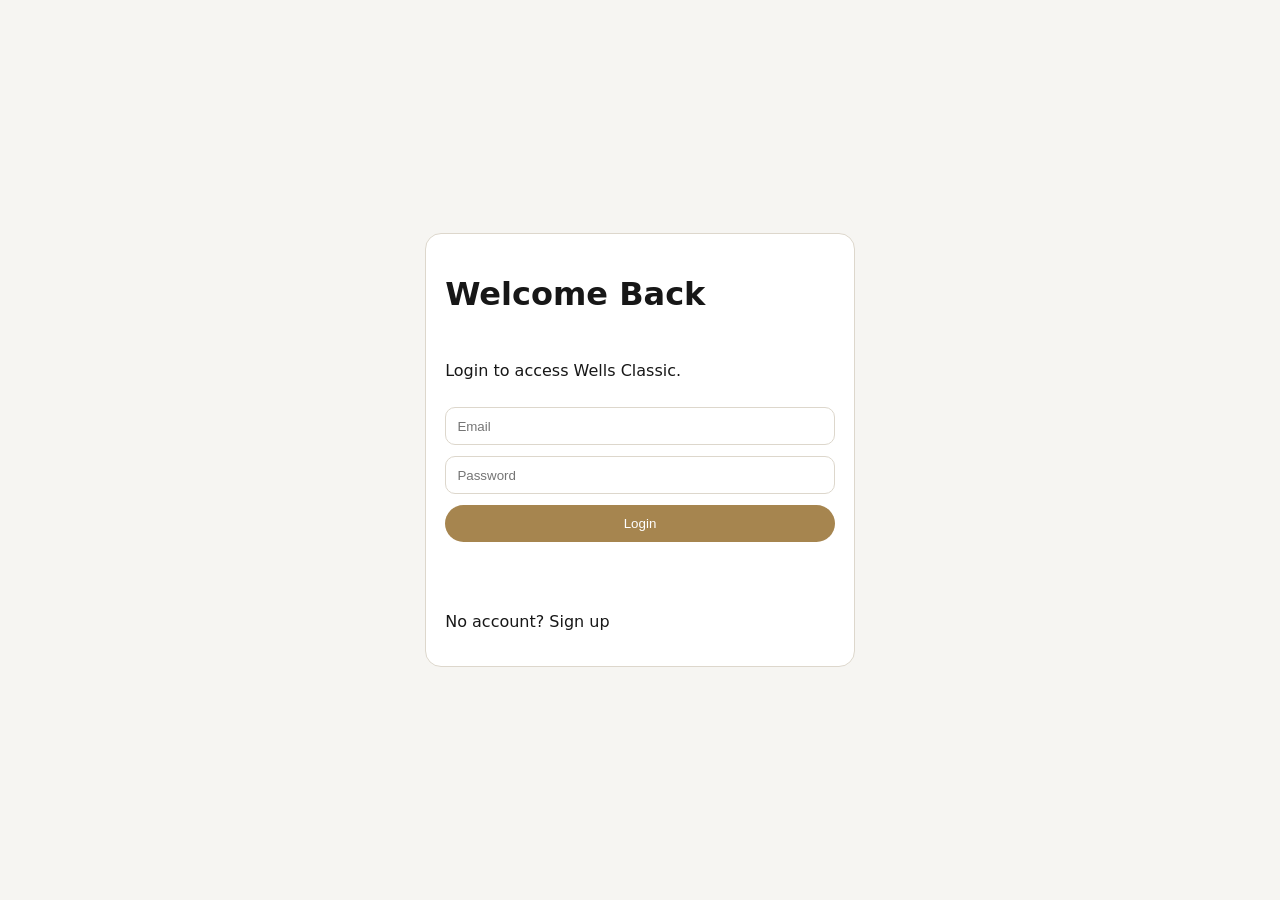
==== about.html @ 5519ff1f "Build complete multi-page Wells Classic luxury storefront" ====
<!DOCTYPE html>
<html lang="en">
<head><meta charset="UTF-8" /><meta name="viewport" content="width=device-width, initial-scale=1.0" /><title>About | Wells Classic</title><link rel="stylesheet" href="styles.css" /></head>
<body data-page="about" data-auth-required="true">
<header class="header"><nav class="navbar container"><a class="brand" href="index.html">Wells Classic</a><button class="hamburger" id="hamburger">☰</button><div class="menu" id="menu"><a href="shop.html">Shop</a><a href="reels.html">Reels</a><a href="about.html">About</a><a href="contact.html">Contact</a><a href="cart.html">Cart <span id="cartCount" class="pill">0</span></a><a href="dashboard.html">Dashboard</a><button class="theme-switch" id="themeToggle"><span class="thumb"></span></button><button class="btn ghost" id="logoutBtn">Logout</button></div></nav></header>
<main class="container section"><h1>About Wells Classic</h1><p class="lead">Wells Classic is a premium fashion destination built to blend timeless sophistication with modern expression.</p><div class="card-grid"><article class="info-card"><h3>The Shop</h3><p>We source luxury clothing, footwear, bags, and jewelry with a strict quality-first approach.</p></article><article class="info-card"><h3>The Owner</h3><p>Founded by Wells, a stylist and entrepreneur with over a decade of experience in high-end retail curation.</p></article><article class="info-card"><h3>Mission</h3><p>To make premium fashion personalized, accessible, and memorable for every customer journey.</p></article></div></main>
<footer class="footer"><p class="copyright">© <span id="year"></span> Wells Classic. All rights reserved.</p></footer>
<script src="script.js"></script>
</body></html>
---- styles.css ----
:root {
  --bg: #f6f5f2;
  --surface: #ffffff;
  --text: #171717;
  --muted: #5e5e5e;
  --line: #ddd7cc;
  --gold: #a6854f;
  --gold-dark: #7d6337;
}
body.dark {
  --bg: #0f1115;
  --surface: #161a21;
  --text: #f5f5f5;
  --muted: #c3c3c3;
  --line: #2b3342;
}
* { box-sizing: border-box; }
body {
  margin: 0;
  font-family: Inter, system-ui, sans-serif;
  background: var(--bg);
  color: var(--text);
}
a { color: inherit; text-decoration: none; }
.container { width: min(1120px, 92%); margin: 0 auto; }
.section { padding: 2.8rem 0; }
.lead { color: var(--muted); }

.header { position: sticky; top: 0; z-index: 20; background: color-mix(in oklab, var(--bg), transparent 8%); backdrop-filter: blur(8px); border-bottom: 1px solid var(--line); }
.navbar { display: flex; align-items: center; justify-content: space-between; gap: 1rem; min-height: 68px; }
.brand { font-weight: 800; letter-spacing: 0.04em; font-size: 1.2rem; }
.menu { display: flex; align-items: center; gap: 1rem; }
.pill { font-size: 0.75rem; background: var(--gold); color: white; padding: 0.1rem 0.45rem; border-radius: 999px; }
.hamburger { display: none; font-size: 1.5rem; border: 0; background: transparent; color: var(--text); }

.btn { border: 1px solid var(--line); background: var(--surface); color: var(--text); border-radius: 999px; padding: 0.6rem 1rem; cursor: pointer; }
.btn.primary { background: var(--gold); color: #fff; border-color: transparent; }
.btn.primary:hover { background: var(--gold-dark); }
.btn.ghost { background: transparent; }

.theme-switch { width: 56px; height: 30px; border-radius: 999px; border: 1px solid var(--line); background: var(--surface); padding: 3px; position: relative; cursor: pointer; }
.theme-switch .thumb { display: block; width: 22px; height: 22px; border-radius: 50%; background: linear-gradient(145deg, #ffd06e, #f7a400); transition: transform .3s ease; }
body.dark .theme-switch .thumb { transform: translateX(25px); background: linear-gradient(145deg, #9cb4ff, #6880ff); }

.hero { display: grid; grid-template-columns: 1.1fr 1fr; align-items: center; gap: 2rem; padding: 3rem 0; }
.eyebrow { text-transform: uppercase; letter-spacing: 0.18em; color: var(--gold); font-weight: 700; font-size: 0.8rem; }
.hero h1 { font-size: clamp(1.8rem, 3.6vw, 3.2rem); margin: 0.5rem 0; }
.hero p { color: var(--muted); }
.hero-carousel { position: relative; overflow: hidden; border-radius: 20px; border: 1px solid var(--line); background: var(--surface); padding: 1rem; }
.slides { min-height: 360px; }
.slide { display: none; animation: fade .5s ease; }
.slide.active { display: block; }
.slide img { width: 100%; height: 300px; object-fit: cover; border-radius: 12px; }
.slide h3 { margin: 0.7rem 0 0; }
@keyframes fade { from { opacity: .3; transform: translateY(8px);} to {opacity: 1; transform: translateY(0);} }
.carousel-nav { position: absolute; top: 48%; transform: translateY(-50%); border: none; width: 34px; height: 34px; border-radius: 50%; background: #00000088; color: #fff; cursor: pointer; }
.prev { left: 10px; }
.next { right: 10px; }

.section-head { display: flex; justify-content: space-between; align-items: center; }
.card-grid { display: grid; grid-template-columns: repeat(4, 1fr); gap: 1rem; margin-top: 1rem; }
.category-card, .info-card { background: var(--surface); border: 1px solid var(--line); border-radius: 16px; padding: 1rem; transition: .25s ease; }
.category-card:hover, .info-card:hover { transform: translateY(-4px); box-shadow: 0 8px 24px #00000011; }

.chips { display: flex; gap: .6rem; flex-wrap: wrap; margin: 1rem 0 1.2rem; }
.chip { border: 1px solid var(--line); background: var(--surface); border-radius: 999px; padding: .5rem .9rem; cursor: pointer; }
.chip.active { background: var(--gold); color: #fff; border-color: transparent; }
.products-grid { display: grid; grid-template-columns: repeat(3, 1fr); gap: 1rem; }
.product-card { background: var(--surface); border: 1px solid var(--line); border-radius: 16px; overflow: hidden; }
.product-card img { width: 100%; height: 210px; object-fit: cover; }
.product-body { padding: .9rem; }
.meta { display: flex; justify-content: space-between; align-items: center; color: var(--muted); font-size: .85rem; }
.product-actions { display: flex; gap: .5rem; margin-top: .8rem; }
.product-actions input { width: 66px; border: 1px solid var(--line); background: transparent; color: var(--text); border-radius: 8px; padding: .4rem; }

.reels { display: grid; grid-template-columns: repeat(auto-fill, minmax(240px, 1fr)); gap: 1rem; }
.reel-card { background: var(--surface); border: 1px solid var(--line); border-radius: 14px; padding: .6rem; }
.reel-card video { width: 100%; border-radius: 10px; height: 300px; object-fit: cover; }

.stack { display: grid; gap: .8rem; margin-bottom: 1rem; }
.cart-item { display: grid; grid-template-columns: 100px 1fr auto; gap: .8rem; background: var(--surface); border: 1px solid var(--line); border-radius: 12px; padding: .7rem; align-items: center; }
.cart-item img { width: 100%; height: 80px; object-fit: cover; border-radius: 8px; }
.cart-summary { display: flex; justify-content: space-between; align-items: center; margin: 1rem 0 1.5rem; }
.order-track { background: var(--surface); border: 1px solid var(--line); border-radius: 12px; padding: 1rem; display: grid; gap: .6rem; }
input, textarea { width: 100%; border: 1px solid var(--line); background: transparent; color: var(--text); border-radius: 10px; padding: .65rem .7rem; }

.footer { border-top: 1px solid var(--line); margin-top: 2rem; }
.footer-grid { display: grid; grid-template-columns: 2fr 1fr 1fr 1fr; gap: 1rem; padding: 2rem 0; }
.footer-grid a, .footer-grid p { display: block; margin: .35rem 0; color: var(--muted); }
.copyright { text-align: center; color: var(--muted); padding: 0 0 1.5rem; }

.auth-wrap { min-height: 100vh; display: grid; place-items: center; padding: 1rem; }
.auth-card { width: min(430px, 95%); background: var(--surface); border: 1px solid var(--line); border-radius: 16px; padding: 1.2rem; display: grid; gap: .7rem; }

@media (max-width: 920px) {
  .hero { grid-template-columns: 1fr; }
  .card-grid { grid-template-columns: repeat(2, 1fr); }
  .products-grid { grid-template-columns: repeat(2, 1fr); }
  .footer-grid { grid-template-columns: repeat(2, 1fr); }
}
@media (max-width: 700px) {
  .hamburger { display: block; }
  .menu { display: none; position: absolute; top: 68px; left: 0; right: 0; background: var(--surface); border-top: 1px solid var(--line); flex-direction: column; align-items: flex-start; padding: 1rem 4%; }
  .menu.open { display: flex; }
  .products-grid, .card-grid { grid-template-columns: 1fr; }
  .cart-item { grid-template-columns: 1fr; }
}
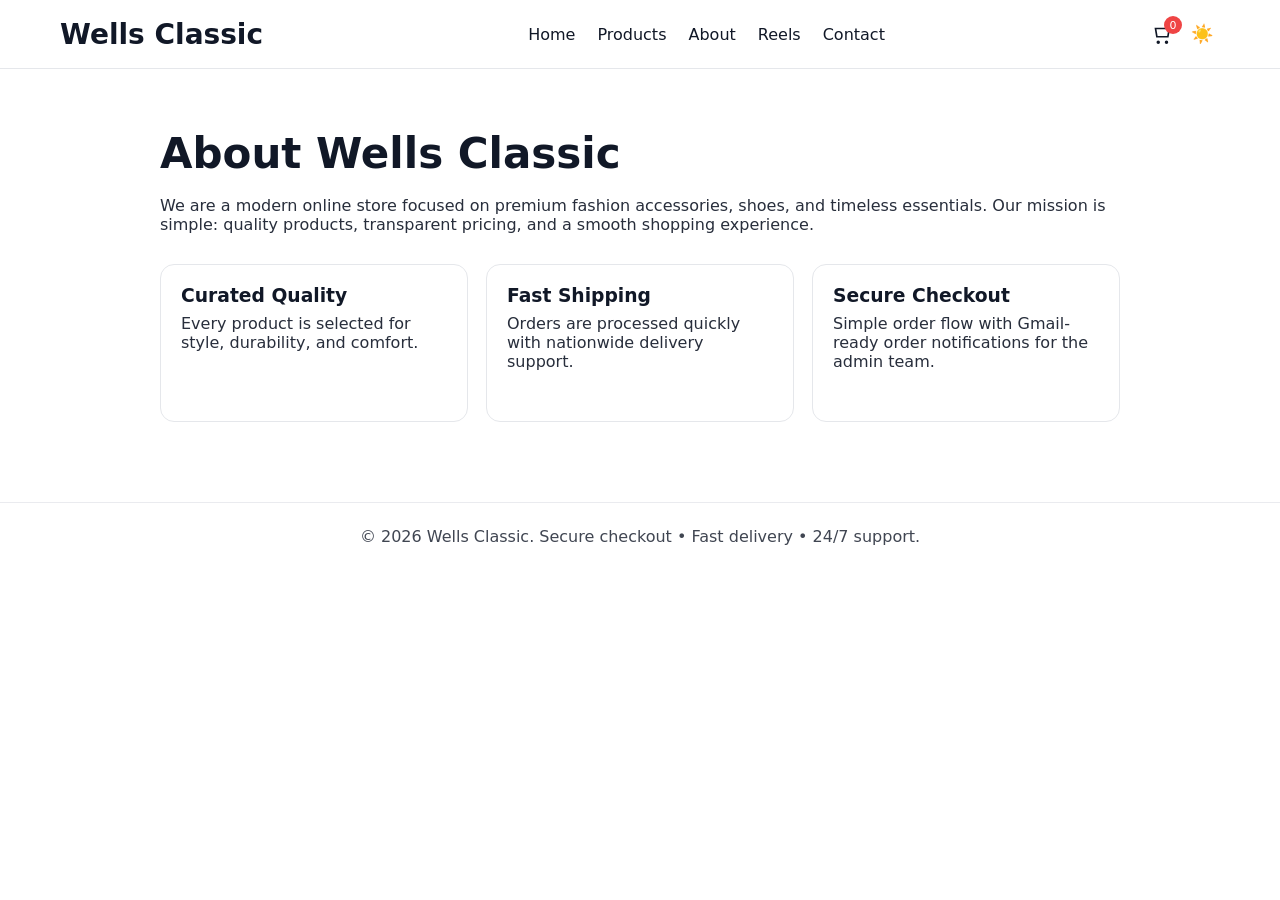
==== commit 33c586ad: "Refine checkout details, product CTA, and product page routing" ====
--- a/about.html
+++ b/about.html
@@ -1,9 +1,31 @@
 <!DOCTYPE html>
 <html lang="en">
-<head><meta charset="UTF-8" /><meta name="viewport" content="width=device-width, initial-scale=1.0" /><title>About | Wells Classic</title><link rel="stylesheet" href="styles.css" /></head>
-<body data-page="about" data-auth-required="true">
-<header class="header"><nav class="navbar container"><a class="brand" href="index.html">Wells Classic</a><button class="hamburger" id="hamburger">☰</button><div class="menu" id="menu"><a href="shop.html">Shop</a><a href="reels.html">Reels</a><a href="about.html">About</a><a href="contact.html">Contact</a><a href="cart.html">Cart <span id="cartCount" class="pill">0</span></a><a href="dashboard.html">Dashboard</a><button class="theme-switch" id="themeToggle"><span class="thumb"></span></button><button class="btn ghost" id="logoutBtn">Logout</button></div></nav></header>
-<main class="container section"><h1>About Wells Classic</h1><p class="lead">Wells Classic is a premium fashion destination built to blend timeless sophistication with modern expression.</p><div class="card-grid"><article class="info-card"><h3>The Shop</h3><p>We source luxury clothing, footwear, bags, and jewelry with a strict quality-first approach.</p></article><article class="info-card"><h3>The Owner</h3><p>Founded by Wells, a stylist and entrepreneur with over a decade of experience in high-end retail curation.</p></article><article class="info-card"><h3>Mission</h3><p>To make premium fashion personalized, accessible, and memorable for every customer journey.</p></article></div></main>
-<footer class="footer"><p class="copyright">© <span id="year"></span> Wells Classic. All rights reserved.</p></footer>
-<script src="script.js"></script>
-</body></html>
+<head>
+  <meta charset="UTF-8" />
+  <meta name="viewport" content="width=device-width, initial-scale=1.0" />
+  <title>Wells Classic | About</title>
+  <link rel="stylesheet" href="styles.css" />
+</head>
+<body>
+<header class="header">
+  <nav class="navbar">
+    <div class="logo">Wells Classic</div>
+    <ul class="nav-links"><li><a href="index.html">Home</a></li><li><a href="products.html">Products</a></li><li><a href="about.html">About</a></li><li><a href="reels.html">Reels</a></li><li><a href="contact.html">Contact</a></li></ul>
+    <div class="actions"><a class="icon-btn cart-link" href="cart.html" aria-label="Open cart"><svg viewBox="0 0 24 24"><path d="M6 6h15l-1.5 9h-12z"></path><circle cx="9" cy="21" r="1"></circle><circle cx="18" cy="21" r="1"></circle></svg><span class="cart-count" data-cart-count>0</span></a><button class="theme-toggle" id="themeToggle"><span class="sun">☀️</span><span class="moon">🌙</span></button></div>
+    <button class="hamburger" id="hamburger">☰</button>
+  </nav>
+  <div class="mobile-menu" id="mobileMenu"><a href="index.html">Home</a><a href="products.html">Products</a><a href="about.html">About</a><a href="reels.html">Reels</a><a href="contact.html">Contact</a><a href="cart.html">Cart (<span data-cart-count>0</span>)</a><button class="btn secondary" id="themeToggleMobile">Toggle Dark Mode</button></div>
+</header>
+<main class="content-page">
+  <h1>About Wells Classic</h1>
+  <p>We are a modern online store focused on premium fashion accessories, shoes, and timeless essentials. Our mission is simple: quality products, transparent pricing, and a smooth shopping experience.</p>
+  <div class="feature-grid">
+    <article><h3>Curated Quality</h3><p>Every product is selected for style, durability, and comfort.</p></article>
+    <article><h3>Fast Shipping</h3><p>Orders are processed quickly with nationwide delivery support.</p></article>
+    <article><h3>Secure Checkout</h3><p>Simple order flow with Gmail-ready order notifications for the admin team.</p></article>
+  </div>
+</main>
+<footer class="site-footer"><p>© 2026 Wells Classic. Secure checkout • Fast delivery • 24/7 support.</p></footer>
+<script src="script.js" defer></script>
+</body>
+</html>
--- a/styles.css
+++ b/styles.css
@@ -1,107 +1,114 @@
 :root {
-  --bg: #f6f5f2;
-  --surface: #ffffff;
-  --text: #171717;
-  --muted: #5e5e5e;
-  --line: #ddd7cc;
-  --gold: #a6854f;
-  --gold-dark: #7d6337;
+  --bg: #ffffff;
+  --text: #111827;
+  --border: #e5e7eb;
+  --icon: #111827;
+  --btn-bg: #000000;
+  --btn-text: #ffffff;
+  --btn-border: #e5e7eb;
 }
+
 body.dark {
-  --bg: #0f1115;
-  --surface: #161a21;
-  --text: #f5f5f5;
-  --muted: #c3c3c3;
-  --line: #2b3342;
+  --bg: #0f172a;
+  --text: #f8fafc;
+  --border: #1e293b;
+  --icon: #f8fafc;
+  --btn-bg: #ffffff;
+  --btn-text: #000000;
+  --btn-border: #334155;
 }
-* { box-sizing: border-box; }
-body {
-  margin: 0;
-  font-family: Inter, system-ui, sans-serif;
-  background: var(--bg);
-  color: var(--text);
+
+* { margin: 0; padding: 0; box-sizing: border-box; }
+body { font-family: system-ui, sans-serif; background: var(--bg); color: var(--text); transition: background 0.3s ease, color 0.3s ease; }
+
+.header { border-bottom: 1px solid var(--border); background: var(--bg); position: sticky; top: 0; z-index: 1000; }
+.navbar { max-width: 1200px; margin: auto; padding: 16px 20px; display: flex; align-items: center; justify-content: space-between; }
+.logo { font-size: 28px; font-weight: 800; }
+.nav-links { display: flex; gap: 22px; list-style: none; }
+.nav-links a { text-decoration: none; color: var(--text); font-weight: 500; }
+
+.actions { display: flex; align-items: center; gap: 12px; }
+.btn { padding: 8px 16px; border-radius: 999px; border: 1px solid var(--btn-border); background: transparent; color: var(--text); cursor: pointer; font-weight: 500; text-decoration: none; }
+.btn.primary { background: var(--btn-bg); color: var(--btn-text); border: none; }
+.btn.secondary { background: transparent; }
+.icon-btn { background: none; border: none; cursor: pointer; position: relative; }
+.icon-btn svg { width: 22px; height: 22px; fill: none; stroke: var(--icon); stroke-width: 1.8; }
+.cart-link { display: inline-flex; align-items: center; text-decoration: none; }
+.cart-count { position: absolute; top: -7px; right: -10px; background: #ef4444; color: #fff; font-size: 11px; min-width: 18px; height: 18px; border-radius: 999px; display: grid; place-items: center; padding: 0 4px; }
+
+.theme-toggle { position: relative; width: 36px; height: 36px; border: none; background: none; cursor: pointer; }
+.theme-toggle span { position: absolute; inset: 0; display: flex; align-items: center; justify-content: center; font-size: 18px; transition: transform 0.5s ease, opacity 0.3s ease; }
+.sun { opacity: 1; transform: rotate(0deg) scale(1); }
+.moon { opacity: 0; transform: rotate(-90deg) scale(0); }
+body.dark .sun { opacity: 0; transform: rotate(90deg) scale(0); }
+body.dark .moon { opacity: 1; transform: rotate(0deg) scale(1); }
+
+.hamburger { display: none; font-size: 26px; background: none; border: none; cursor: pointer; color: var(--icon); }
+.mobile-menu { display: none; flex-direction: column; gap: 16px; padding: 20px; border-top: 1px solid var(--border); background: var(--bg); }
+.mobile-menu a { text-decoration: none; color: var(--text); font-weight: 500; }
+.mobile-menu.active { display: flex; }
+
+.carousel-container { max-width: 1200px; margin: auto; padding: 40px 20px; }
+.carousel { position: relative; overflow: hidden; }
+.slide { display: none; align-items: center; gap: 40px; }
+.slide.active { display: flex; }
+.slide-text { flex: 1; display: flex; flex-direction: column; justify-content: space-between; min-height: 280px; }
+.slide-text h1 { font-size: 40px; margin-bottom: 12px; }
+.slide-text p { opacity: 0.85; max-width: 420px; }
+.shop-btn { margin-top: auto; padding: 12px 28px; border-radius: 999px; background: var(--btn-bg); color: var(--btn-text); border: none; cursor: pointer; font-size: 16px; width: fit-content; text-decoration: none; }
+.slide img { flex: 1; max-width: 100%; border-radius: 16px; object-fit: contain; height: 380px; }
+.nav { position: absolute; top: 50%; transform: translateY(-50%); background: rgba(0,0,0,0.5); color: #fff; border: none; font-size: 22px; padding: 10px 14px; cursor: pointer; border-radius: 50%; }
+.nav.prev { left: 10px; }
+.nav.next { right: 10px; }
+
+.categories { max-width: 1200px; margin: 80px auto; padding: 0 20px; }
+.categories-title { text-align: center; font-size: 36px; font-weight: 800; margin-bottom: 48px; }
+.categories-grid { display: grid; grid-template-columns: repeat(2, 1fr); gap: 32px; }
+.category-card { background: var(--bg); border: 1px solid var(--border); border-radius: 18px; padding: 40px 32px; text-align: center; transition: transform 0.25s ease, box-shadow 0.25s ease; text-decoration: none; color: inherit; }
+.category-card:hover { transform: translateY(-6px); box-shadow: 0 10px 30px rgba(0,0,0,0.08); }
+.category-card h3 { font-size: 22px; margin-bottom: 10px; }
+.category-card p { opacity: 0.8; font-size: 16px; }
+.icon { width: 64px; height: 64px; margin: 0 auto 20px; }
+.icon svg { width: 100%; height: 100%; stroke: currentColor; }
+.icon.clothing { color: #2563eb; } .icon.shoes { color: #9333ea; } .icon.jewelry { color: #db2777; } .icon.accessories { color: #16a34a; }
+
+.content-page { max-width: 1000px; margin: 60px auto; padding: 0 20px; }
+.content-page h1 { font-size: 42px; margin-bottom: 18px; }
+.content-page p { opacity: 0.9; margin-bottom: 30px; }
+.feature-grid { display: grid; grid-template-columns: repeat(auto-fit, minmax(220px, 1fr)); gap: 18px; }
+.feature-grid article { border: 1px solid var(--border); border-radius: 14px; padding: 20px; }
+.feature-grid h3 { margin-bottom: 8px; }
+
+.cart-layout { max-width: 1200px; margin: 50px auto; padding: 0 20px; display: grid; grid-template-columns: 1.4fr 1fr; gap: 26px; }
+.cart-items { margin: 20px 0; display: grid; gap: 12px; }
+.cart-item { border: 1px solid var(--border); border-radius: 14px; padding: 12px; display: grid; grid-template-columns: 90px 1fr auto; align-items: center; gap: 14px; }
+.cart-item img { width: 90px; height: 90px; object-fit: cover; border-radius: 10px; }
+.remove-item { border: none; background: #ef4444; color: #fff; padding: 8px 12px; border-radius: 999px; cursor: pointer; }
+.checkout-card { border: 1px solid var(--border); border-radius: 14px; padding: 20px; height: fit-content; }
+.checkout-note { font-size: 14px; opacity: .8; margin: 10px 0; }
+.checkout-form { margin-top: 12px; display: grid; gap: 10px; }
+.checkout-form input, .checkout-form textarea, #productSearch, #sortProducts { border: 1px solid var(--border); background: transparent; color: var(--text); border-radius: 10px; padding: 10px; }
+
+.site-footer { margin-top: 80px; border-top: 1px solid var(--border); padding: 24px 20px; text-align: center; opacity: 0.8; }
+.toast { position: fixed; bottom: 24px; right: 24px; background: #111827; color: #fff; padding: 12px 16px; border-radius: 999px; opacity: 0; transform: translateY(10px); transition: all .25s ease; z-index: 2000; }
+.toast.visible { opacity: 1; transform: translateY(0); }
+
+@media (max-width: 900px) {
+  .slide { flex-direction: column-reverse; text-align: center; }
+  .slide-text { align-items: center; }
+  .slide-text p { max-width: 100%; }
+  .slide img { height: 260px; }
+  .cart-layout { grid-template-columns: 1fr; }
 }
-a { color: inherit; text-decoration: none; }
-.container { width: min(1120px, 92%); margin: 0 auto; }
-.section { padding: 2.8rem 0; }
-.lead { color: var(--muted); }
 
-.header { position: sticky; top: 0; z-index: 20; background: color-mix(in oklab, var(--bg), transparent 8%); backdrop-filter: blur(8px); border-bottom: 1px solid var(--line); }
-.navbar { display: flex; align-items: center; justify-content: space-between; gap: 1rem; min-height: 68px; }
-.brand { font-weight: 800; letter-spacing: 0.04em; font-size: 1.2rem; }
-.menu { display: flex; align-items: center; gap: 1rem; }
-.pill { font-size: 0.75rem; background: var(--gold); color: white; padding: 0.1rem 0.45rem; border-radius: 999px; }
-.hamburger { display: none; font-size: 1.5rem; border: 0; background: transparent; color: var(--text); }
+@media (max-width: 768px) {
+  .nav-links, .actions { display: none; }
+  .hamburger { display: block; }
+  .categories-grid { grid-template-columns: 1fr; }
+  .categories-title { font-size: 28px; }
+}
 
-.btn { border: 1px solid var(--line); background: var(--surface); color: var(--text); border-radius: 999px; padding: 0.6rem 1rem; cursor: pointer; }
-.btn.primary { background: var(--gold); color: #fff; border-color: transparent; }
-.btn.primary:hover { background: var(--gold-dark); }
-.btn.ghost { background: transparent; }
-
-.theme-switch { width: 56px; height: 30px; border-radius: 999px; border: 1px solid var(--line); background: var(--surface); padding: 3px; position: relative; cursor: pointer; }
-.theme-switch .thumb { display: block; width: 22px; height: 22px; border-radius: 50%; background: linear-gradient(145deg, #ffd06e, #f7a400); transition: transform .3s ease; }
-body.dark .theme-switch .thumb { transform: translateX(25px); background: linear-gradient(145deg, #9cb4ff, #6880ff); }
-
-.hero { display: grid; grid-template-columns: 1.1fr 1fr; align-items: center; gap: 2rem; padding: 3rem 0; }
-.eyebrow { text-transform: uppercase; letter-spacing: 0.18em; color: var(--gold); font-weight: 700; font-size: 0.8rem; }
-.hero h1 { font-size: clamp(1.8rem, 3.6vw, 3.2rem); margin: 0.5rem 0; }
-.hero p { color: var(--muted); }
-.hero-carousel { position: relative; overflow: hidden; border-radius: 20px; border: 1px solid var(--line); background: var(--surface); padding: 1rem; }
-.slides { min-height: 360px; }
-.slide { display: none; animation: fade .5s ease; }
-.slide.active { display: block; }
-.slide img { width: 100%; height: 300px; object-fit: cover; border-radius: 12px; }
-.slide h3 { margin: 0.7rem 0 0; }
-@keyframes fade { from { opacity: .3; transform: translateY(8px);} to {opacity: 1; transform: translateY(0);} }
-.carousel-nav { position: absolute; top: 48%; transform: translateY(-50%); border: none; width: 34px; height: 34px; border-radius: 50%; background: #00000088; color: #fff; cursor: pointer; }
-.prev { left: 10px; }
-.next { right: 10px; }
-
-.section-head { display: flex; justify-content: space-between; align-items: center; }
-.card-grid { display: grid; grid-template-columns: repeat(4, 1fr); gap: 1rem; margin-top: 1rem; }
-.category-card, .info-card { background: var(--surface); border: 1px solid var(--line); border-radius: 16px; padding: 1rem; transition: .25s ease; }
-.category-card:hover, .info-card:hover { transform: translateY(-4px); box-shadow: 0 8px 24px #00000011; }
-
-.chips { display: flex; gap: .6rem; flex-wrap: wrap; margin: 1rem 0 1.2rem; }
-.chip { border: 1px solid var(--line); background: var(--surface); border-radius: 999px; padding: .5rem .9rem; cursor: pointer; }
-.chip.active { background: var(--gold); color: #fff; border-color: transparent; }
-.products-grid { display: grid; grid-template-columns: repeat(3, 1fr); gap: 1rem; }
-.product-card { background: var(--surface); border: 1px solid var(--line); border-radius: 16px; overflow: hidden; }
-.product-card img { width: 100%; height: 210px; object-fit: cover; }
-.product-body { padding: .9rem; }
-.meta { display: flex; justify-content: space-between; align-items: center; color: var(--muted); font-size: .85rem; }
-.product-actions { display: flex; gap: .5rem; margin-top: .8rem; }
-.product-actions input { width: 66px; border: 1px solid var(--line); background: transparent; color: var(--text); border-radius: 8px; padding: .4rem; }
-
-.reels { display: grid; grid-template-columns: repeat(auto-fill, minmax(240px, 1fr)); gap: 1rem; }
-.reel-card { background: var(--surface); border: 1px solid var(--line); border-radius: 14px; padding: .6rem; }
-.reel-card video { width: 100%; border-radius: 10px; height: 300px; object-fit: cover; }
-
-.stack { display: grid; gap: .8rem; margin-bottom: 1rem; }
-.cart-item { display: grid; grid-template-columns: 100px 1fr auto; gap: .8rem; background: var(--surface); border: 1px solid var(--line); border-radius: 12px; padding: .7rem; align-items: center; }
-.cart-item img { width: 100%; height: 80px; object-fit: cover; border-radius: 8px; }
-.cart-summary { display: flex; justify-content: space-between; align-items: center; margin: 1rem 0 1.5rem; }
-.order-track { background: var(--surface); border: 1px solid var(--line); border-radius: 12px; padding: 1rem; display: grid; gap: .6rem; }
-input, textarea { width: 100%; border: 1px solid var(--line); background: transparent; color: var(--text); border-radius: 10px; padding: .65rem .7rem; }
-
-.footer { border-top: 1px solid var(--line); margin-top: 2rem; }
-.footer-grid { display: grid; grid-template-columns: 2fr 1fr 1fr 1fr; gap: 1rem; padding: 2rem 0; }
-.footer-grid a, .footer-grid p { display: block; margin: .35rem 0; color: var(--muted); }
-.copyright { text-align: center; color: var(--muted); padding: 0 0 1.5rem; }
-
-.auth-wrap { min-height: 100vh; display: grid; place-items: center; padding: 1rem; }
-.auth-card { width: min(430px, 95%); background: var(--surface); border: 1px solid var(--line); border-radius: 16px; padding: 1.2rem; display: grid; gap: .7rem; }
-
-@media (max-width: 920px) {
-  .hero { grid-template-columns: 1fr; }
-  .card-grid { grid-template-columns: repeat(2, 1fr); }
-  .products-grid { grid-template-columns: repeat(2, 1fr); }
-  .footer-grid { grid-template-columns: repeat(2, 1fr); }
+@media (max-width: 480px) {
+  .slide-text h1 { font-size: 28px; }
+  .shop-btn { width: 100%; text-align: center; }
 }
-@media (max-width: 700px) {
-  .hamburger { display: block; }
-  .menu { display: none; position: absolute; top: 68px; left: 0; right: 0; background: var(--surface); border-top: 1px solid var(--line); flex-direction: column; align-items: flex-start; padding: 1rem 4%; }
-  .menu.open { display: flex; }
-  .products-grid, .card-grid { grid-template-columns: 1fr; }
-  .cart-item { grid-template-columns: 1fr; }
-}
